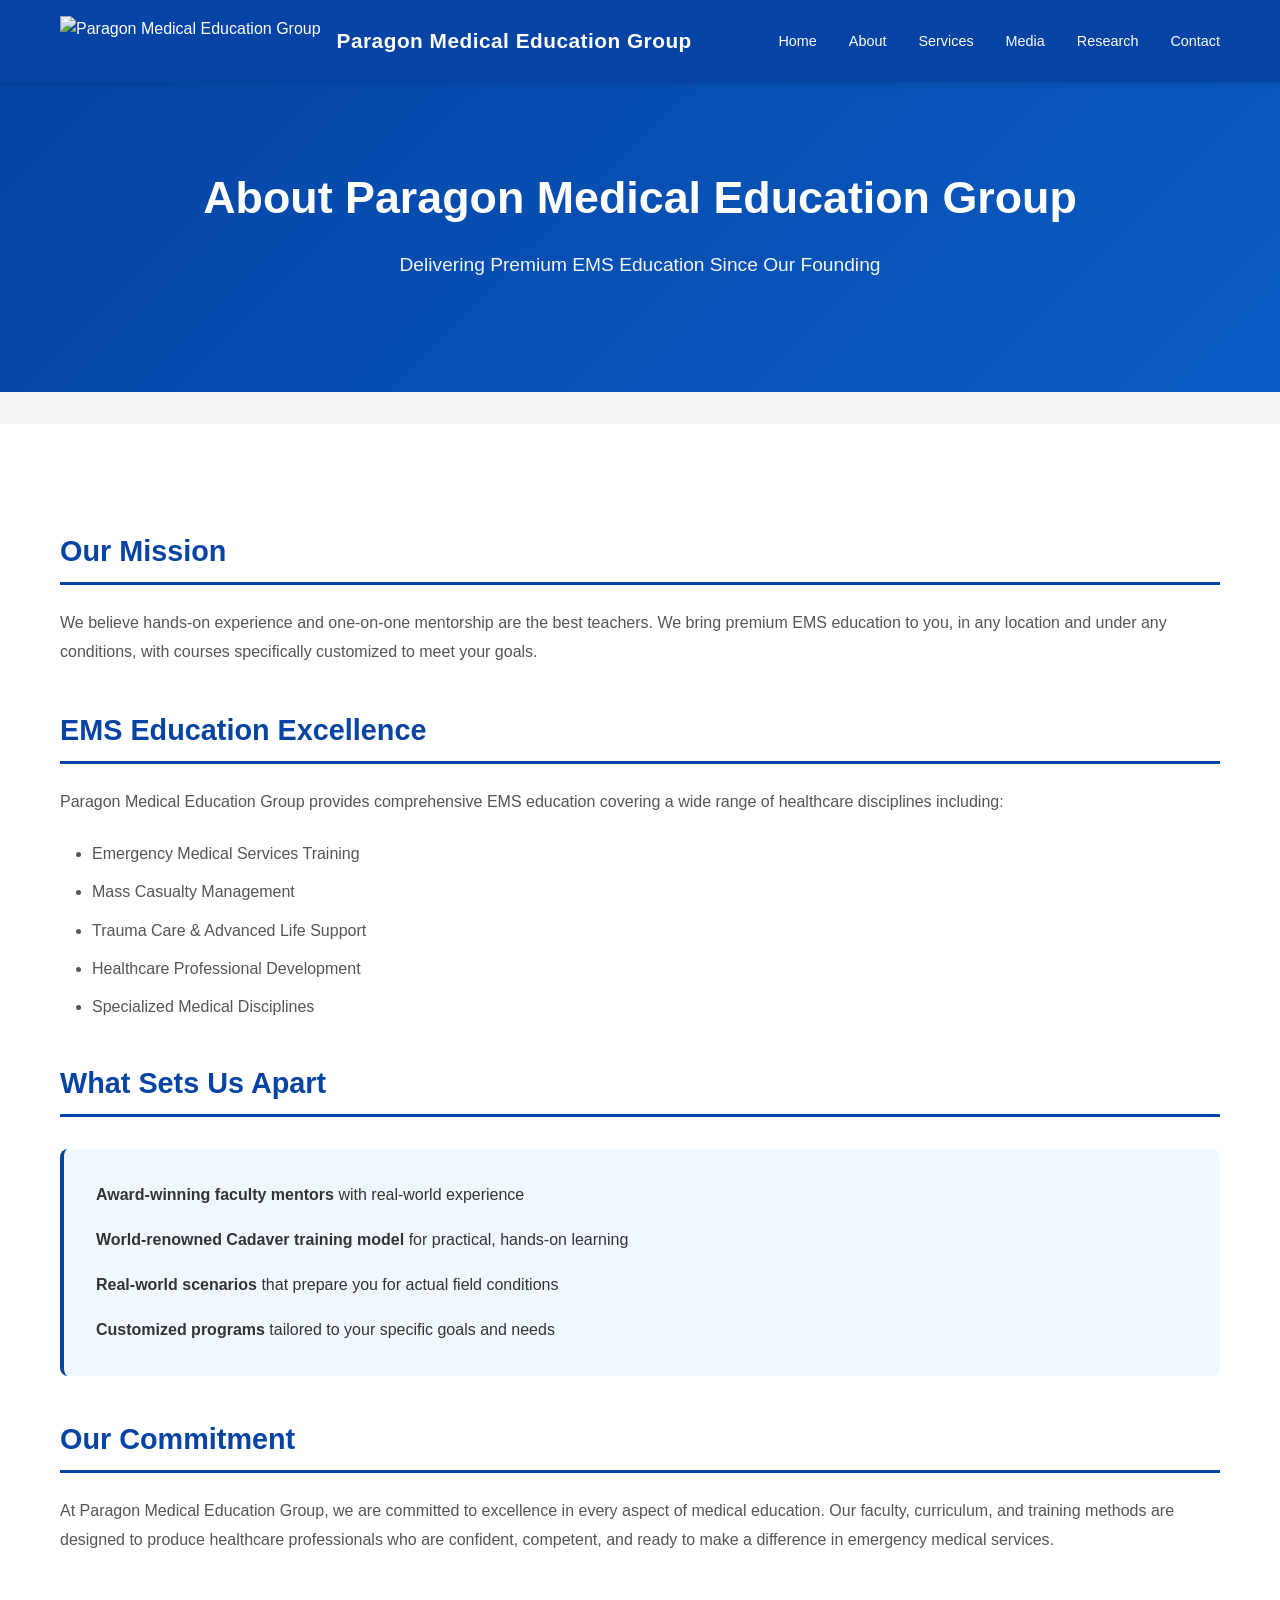
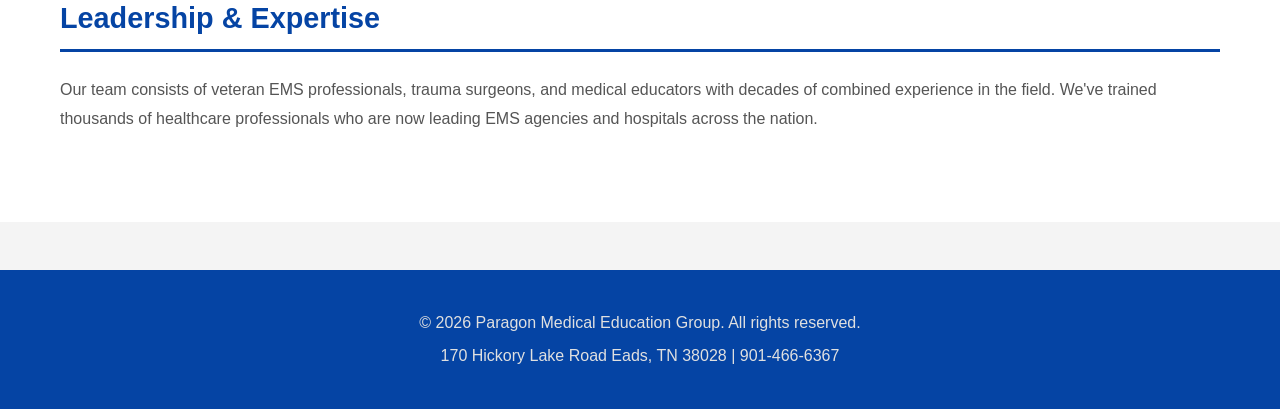
==== about.html @ a107c820 "Update logo section in about.html" ====
<!DOCTYPE html>
<html lang="en">
<head>
    <meta charset="UTF-8">
    <meta name="viewport" content="width=device-width, initial-scale=1.0">
    <title>About Us - Paragon Medical Education Group</title>
    <link rel="stylesheet" href="css/style.css">
</head>
<body>
    <header>
        <nav class="navbar">
            <div class="container">
                <div class="logo-section">
    <img src="images/PMEG_Logo.png" alt="Paragon Medical Education Group" class="logo-img">
    <div class="logo">Paragon Medical Education Group</div>
</div>
                <ul class="nav-links">
                    <li><a href="index.html">Home</a></li>
                    <li><a href="about.html">About</a></li>
                    <li><a href="services.html">Services</a></li>
                    <li><a href="media.html">Media</a></li>
                    <li><a href="research.html">Research</a></li>
                    <li><a href="contact.html">Contact</a></li>
                </ul>
            </div>
        </nav>
    </header>

    <main>
        <section class="hero">
            <div class="container">
                <h1>About Paragon Medical Education Group</h1>
                <p>Delivering Premium EMS Education Since Our Founding</p>
            </div>
        </section>

        <section class="content">
            <div class="container">
                <h2>Our Mission</h2>
                <p>We believe hands-on experience and one-on-one mentorship are the best teachers. We bring premium EMS education to you, in any location and under any conditions, with courses specifically customized to meet your goals.</p>

                <h2>EMS Education Excellence</h2>
                <p>Paragon Medical Education Group provides comprehensive EMS education covering a wide range of healthcare disciplines including:</p>
                <ul class="specialty-list">
                    <li>Emergency Medical Services Training</li>
                    <li>Mass Casualty Management</li>
                    <li>Trauma Care & Advanced Life Support</li>
                    <li>Healthcare Professional Development</li>
                    <li>Specialized Medical Disciplines</li>
                </ul>

                <h2>What Sets Us Apart</h2>
                <div class="highlight-box">
                    <p><strong>Award-winning faculty mentors</strong> with real-world experience</p>
                    <p><strong>World-renowned Cadaver training model</strong> for practical, hands-on learning</p>
                    <p><strong>Real-world scenarios</strong> that prepare you for actual field conditions</p>
                    <p><strong>Customized programs</strong> tailored to your specific goals and needs</p>
                </div>

                <h2>Our Commitment</h2>
                <p>At Paragon Medical Education Group, we are committed to excellence in every aspect of medical education. Our faculty, curriculum, and training methods are designed to produce healthcare professionals who are confident, competent, and ready to make a difference in emergency medical services.</p>

                <h2>Leadership & Expertise</h2>
                <p>Our team consists of veteran EMS professionals, trauma surgeons, and medical educators with decades of combined experience in the field. We've trained thousands of healthcare professionals who are now leading EMS agencies and hospitals across the nation.</p>
            </div>
        </section>
    </main>

    <footer>
        <div class="container">
            <p>&copy; 2026 Paragon Medical Education Group. All rights reserved.</p>
            <p>170 Hickory Lake Road Eads, TN 38028 | 901-466-6367</p>
        </div>
    </footer>
</body>
</html>
---- css/style.css ----
* {
    margin: 0;
    padding: 0;
    box-sizing: border-box;
}

body {
    font-family: 'Segoe UI', Tahoma, Geneva, Verdana, sans-serif;
    line-height: 1.6;
    color: #333;
    background-color: #f4f4f4;
}

.container {
    max-width: 1200px;
    margin: 0 auto;
    padding: 0 20px;
}

/* Navigation */
.navbar {
    background-color: #0544A4;
    color: white;
    padding: 1rem 0;
    box-shadow: 0 2px 5px rgba(0,0,0,0.1);
    position: sticky;
    top: 0;
    z-index: 100;
}

.navbar .container {
    display: flex;
    justify-content: space-between;
    align-items: center;
}

.logo {
    font-size: 1.3rem;
    font-weight: bold;
    letter-spacing: 0.5px;
}

.nav-links {
    display: flex;
    list-style: none;
    gap: 2rem;
}

.nav-links a {
    color: white;
    text-decoration: none;
    transition: color 0.3s ease;
    font-size: 0.9rem;
}

.nav-links a:hover {
    color: #4da6ff;
}

/* Hero Section */
.hero {
    background: linear-gradient(135deg, #0544A4 0%, #0a5cc4 100%);
    color: white;
    padding: 5rem 0;
    text-align: center;
}

.hero h1 {
    font-size: 2.8rem;
    margin-bottom: 1rem;
    font-weight: 700;
}

.hero p {
    font-size: 1.2rem;
    margin-bottom: 2rem;
    opacity: 0.95;
}

/* Buttons */
.btn {
    display: inline-block;
    padding: 12px 30px;
    text-decoration: none;
    border-radius: 4px;
    transition: all 0.3s ease;
    font-weight: 600;
    cursor: pointer;
    border: none;
}

.btn-primary {
    background-color: #0544A4;
    color: white;
}

.btn-primary:hover {
    background-color: #033878;
    transform: translateY(-2px);
    box-shadow: 0 5px 15px rgba(5, 68, 164, 0.3);
}

/* Main Content */
main {
    min-height: calc(100vh - 200px);
}

.content {
    background-color: white;
    padding: 4rem 0;
    margin: 2rem 0;
}

.content h1 {
    color: #0544A4;
    margin-bottom: 1.5rem;
    font-size: 2.2rem;
}

.content h2 {
    color: #0544A4;
    margin-top: 2.5rem;
    margin-bottom: 1.5rem;
    font-size: 1.8rem;
    border-bottom: 3px solid #0544A4;
    padding-bottom: 0.5rem;
}

.content h3 {
    color: #0a5cc4;
    margin-top: 1.5rem;
    margin-bottom: 1rem;
    font-size: 1.3rem;
}

.content p {
    margin-bottom: 1.5rem;
    color: #555;
    line-height: 1.8;
}

.content ul {
    margin-left: 2rem;
    margin-bottom: 1.5rem;
}

.content ul li {
    margin-bottom: 0.8rem;
    color: #555;
}

/* Features Grid */
.features {
    display: grid;
    grid-template-columns: repeat(auto-fit, minmax(280px, 1fr));
    gap: 2rem;
    margin: 2rem 0;
}

.feature-card {
    background-color: #f9f9f9;
    padding: 2rem;
    border-radius: 8px;
    border-left: 4px solid #0544A4;
    transition: all 0.3s ease;
}

.feature-card:hover {
    transform: translateY(-5px);
    box-shadow: 0 8px 20px rgba(0,0,0,0.1);
}

.feature-card h3 {
    color: #0544A4;
    margin-bottom: 1rem;
}

.feature-card p {
    color: #666;
    font-size: 0.95rem;
}

/* Services Grid */
.services-grid {
    display: grid;
    grid-template-columns: repeat(auto-fit, minmax(300px, 1fr));
    gap: 2rem;
    margin: 2rem 0;
}

.service-card {
    background-color: #f9f9f9;
    padding: 2rem;
    border-radius: 8px;
    border-top: 4px solid #0544A4;
    transition: all 0.3s ease;
}

.service-card:hover {
    transform: translateY(-5px);
    box-shadow: 0 8px 20px rgba(0,0,0,0.1);
    border-top-color: #0a5cc4;
}

.service-card h3 {
    color: #0544A4;
    margin-bottom: 1rem;
}

.service-card p {
    color: #666;
}

/* Focus List */
.focus-list {
    list-style: none;
    margin-left: 0;
}

.focus-list li {
    padding: 0.8rem 0;
    padding-left: 2rem;
    position: relative;
    color: #555;
}

.focus-list li:before {
    content: "✓";
    position: absolute;
    left: 0;
    color: #0544A4;
    font-weight: bold;
    font-size: 1.2rem;
}

/* Class Grid */
.class-grid {
    display: grid;
    grid-template-columns: repeat(auto-fit, minmax(300px, 1fr));
    gap: 2rem;
    margin: 2rem 0;
}

.class-card {
    background-color: #f0f7ff;
    padding: 2rem;
    border-radius: 8px;
    border-left: 4px solid #0a5cc4;
    transition: all 0.3s ease;
}

.class-card:hover {
    box-shadow: 0 8px 20px rgba(10, 92, 196, 0.15);
    transform: translateY(-3px);
}

.class-card h3 {
    color: #0544A4;
    margin-bottom: 1rem;
}

.class-card p {
    color: #666;
    font-size: 0.95rem;
}

/* Research Section */
.research-section {
    background-color: #f9f9f9;
    padding: 2rem;
    border-radius: 8px;
    margin: 2rem 0;
}

.research-section h3 {
    color: #0544A4;
    margin-top: 1.5rem;
    margin-bottom: 1rem;
}

.research-section h3:first-child {
    margin-top: 0;
}

/* Resources Grid */
.resources-grid {
    display: grid;
    grid-template-columns: repeat(auto-fit, minmax(280px, 1fr));
    gap: 2rem;
    margin: 2rem 0;
}

.resource-card {
    background-color: #f0f7ff;
    padding: 2rem;
    border-radius: 8px;
    border: 2px solid #0544A4;
    transition: all 0.3s ease;
}

.resource-card:hover {
    box-shadow: 0 8px 20px rgba(5, 68, 164, 0.1);
}

.resource-card h3 {
    color: #0544A4;
    margin-bottom: 1rem;
}

.resource-card p {
    color: #666;
}

/* Contact Info */
.contact-info {
    display: grid;
    grid-template-columns: repeat(auto-fit, minmax(250px, 1fr));
    gap: 2rem;
    margin: 2rem 0;
}

.contact-card {
    background-color: #f0f7ff;
    padding: 2rem;
    border-radius: 8px;
    border-left: 4px solid #0544A4;
    text-align: center;
}

.contact-card h3 {
    color: #0544A4;
    margin-bottom: 1rem;
}

.contact-card a {
    color: #0544A4;
    text-decoration: none;
    font-weight: 600;
}

.contact-card a:hover {
    text-decoration: underline;
}

/* Help List */
.help-list {
    list-style: none;
    margin-left: 0;
}

.help-list li {
    padding: 0.8rem 0;
    padding-left: 2rem;
    position: relative;
    color: #555;
}

.help-list li:before {
    content: "→";
    position: absolute;
    left: 0;
    color: #0544A4;
    font-weight: bold;
}

/* Highlight Box */
.highlight-box {
    background-color: #f0f7ff;
    padding: 2rem;
    border-radius: 8px;
    border-left: 4px solid #0544A4;
    margin: 2rem 0;
}

.highlight-box p {
    margin-bottom: 1rem;
    color: #333;
    font-weight: 500;
}

.highlight-box p:last-child {
    margin-bottom: 0;
}

/* Highlight List */
.highlight-list {
    list-style: none;
    margin-left: 0;
    margin: 2rem 0;
}

.highlight-list li {
    padding: 1rem;
    margin-bottom: 0.5rem;
    background-color: #f9f9f9;
    border-left: 4px solid #0544A4;
    color: #555;
}

.highlight-list li:before {
    content: "✓ ";
    color: #0544A4;
    font-weight: bold;
    margin-right: 0.5rem;
}

/* Contact Methods */
.contact-methods {
    background-color: #f0f7ff;
    padding: 2rem;
    border-radius: 8px;
    margin: 2rem 0;
}

.contact-methods a {
    color: #0544A4;
    text-decoration: none;
    font-weight: 600;
}

.contact-methods a:hover {
    text-decoration: underline;
}

/* Features List */
.features-list {
    background-color: #f9f9f9;
    padding: 2rem;
    border-radius: 8px;
    margin: 2rem 0;
}

.features-list p {
    margin-bottom: 1.5rem;
    padding-bottom: 1rem;
    border-bottom: 1px solid #e0e0e0;
    color: #555;
}

.features-list p:last-child {
    margin-bottom: 0;
    border-bottom: none;
}

/* Tagline */
.tagline {
    background-color: #f0f7ff;
    padding: 1.5rem;
    border-radius: 8px;
    margin: 2rem 0;
    color: #0544A4;
    font-size: 1.1rem;
    text-align: center;
}

/* Footer */
footer {
    background-color: #0544A4;
    color: white;
    text-align: center;
    padding: 2rem 0;
    margin-top: 3rem;
}

footer p {
    margin: 0.5rem 0;
    color: #e0e0e0;
}

/* Responsive Design */
@media (max-width: 768px) {
    .navbar .container {
        flex-direction: column;
        gap: 1rem;
    }

    .nav-links {
        flex-direction: column;
        gap: 0.5rem;
        text-align: center;
    }

    .hero h1 {
        font-size: 1.8rem;
    }

    .hero p {
        font-size: 1rem;
    }

    .logo {
        font-size: 1.1rem;
    }

    .content h2 {
        font-size: 1.5rem;
    }

    .features, .services-grid, .class-grid, .resources-grid, .contact-info {
        grid-template-columns: 1fr;
    }

    .btn {
        padding: 10px 20px;
        font-size: 0.9rem;
    }
}
/* Logo and Header */
.logo-section {
    display: flex;
    align-items: center;
    gap: 1rem;
}

.logo-img {
    height: 50px;
    width: auto;
}

/* Hero with background image */
.hero-image {
    background-size: cover;
    background-position: center;
    position: relative;
}

.hero-overlay {
    background: rgba(0, 0, 0, 0.4);
    padding: 5rem 0;
}

/* Service Images */
.service-image {
    width: 100%;
    height: 200px;
    object-fit: cover;
    border-radius: 8px 8px 0 0;
    margin: -2rem -2rem 1rem -2rem;
}

.service-card {
    overflow: hidden;
}

/* Responsive */
@media (max-width: 768px) {
    .logo-img {
        height: 40px;
    }
    
    .logo {
        font-size: 1rem;
    }
}
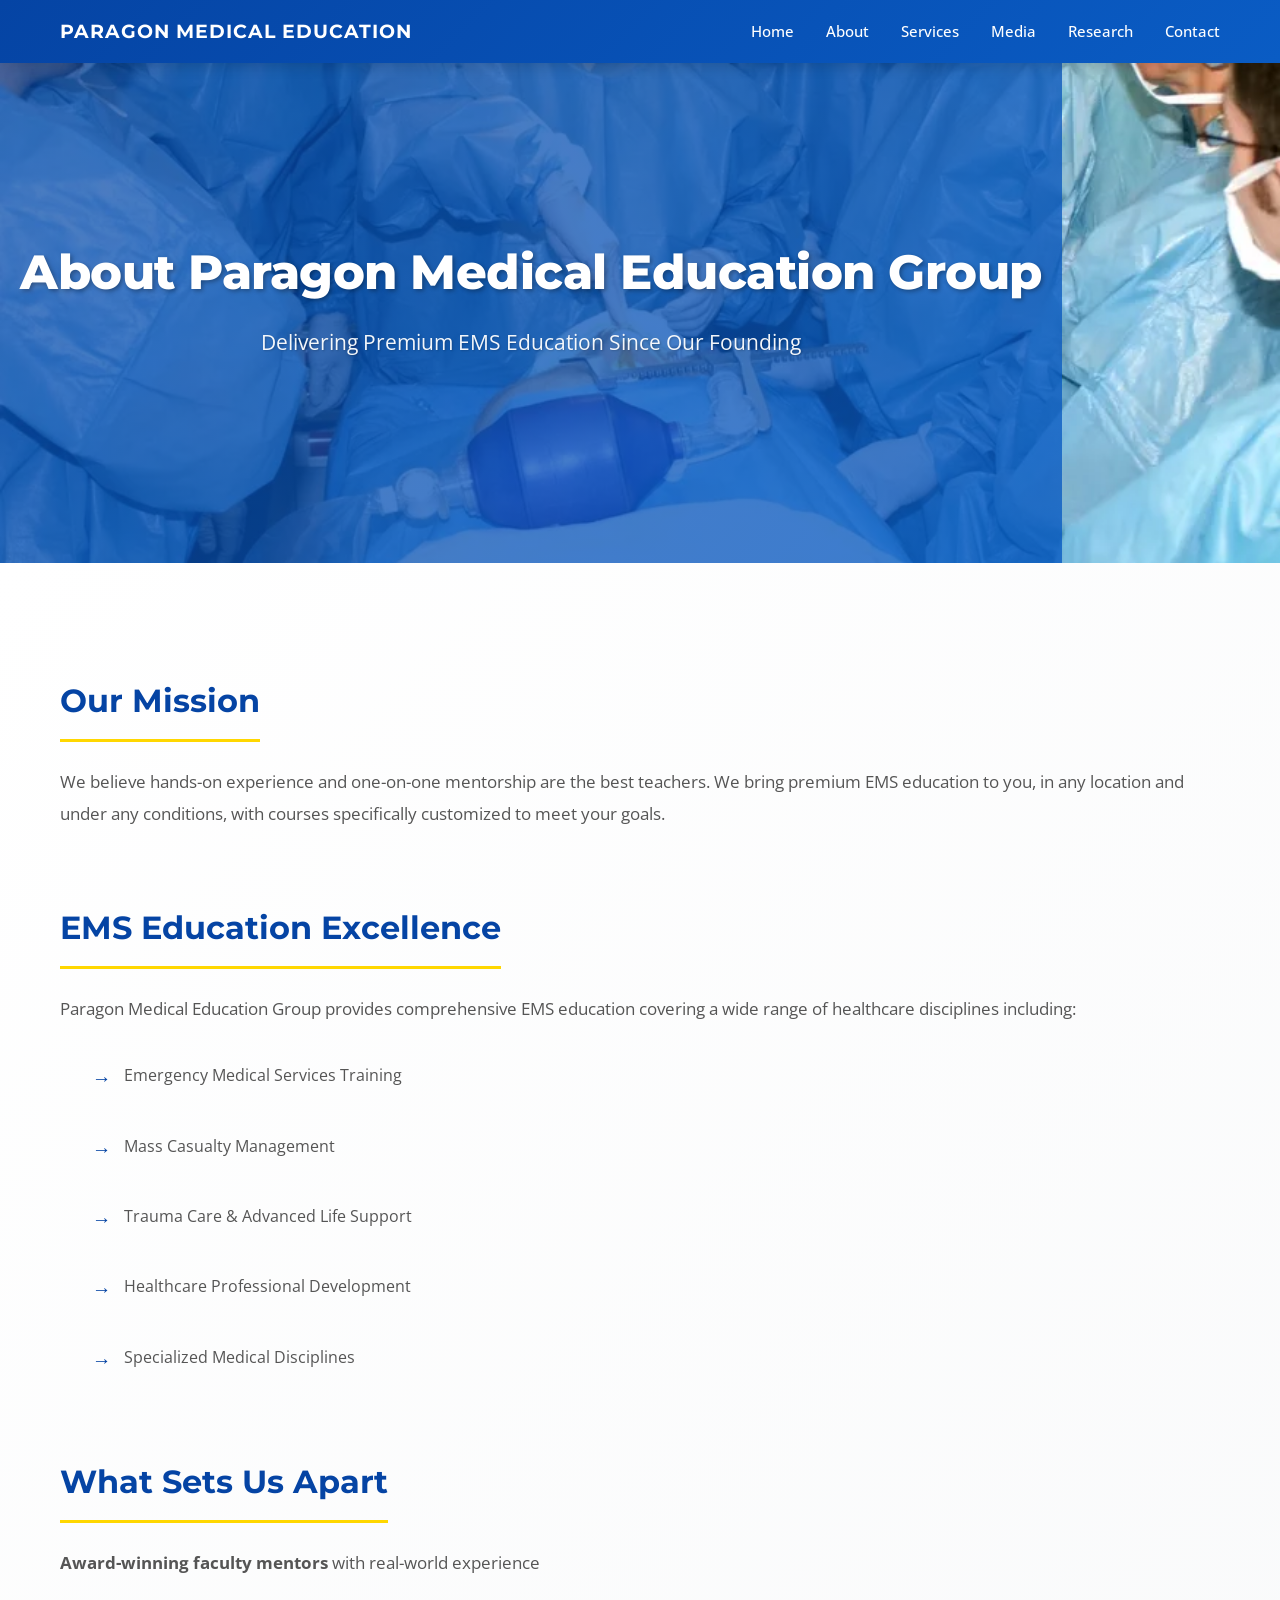
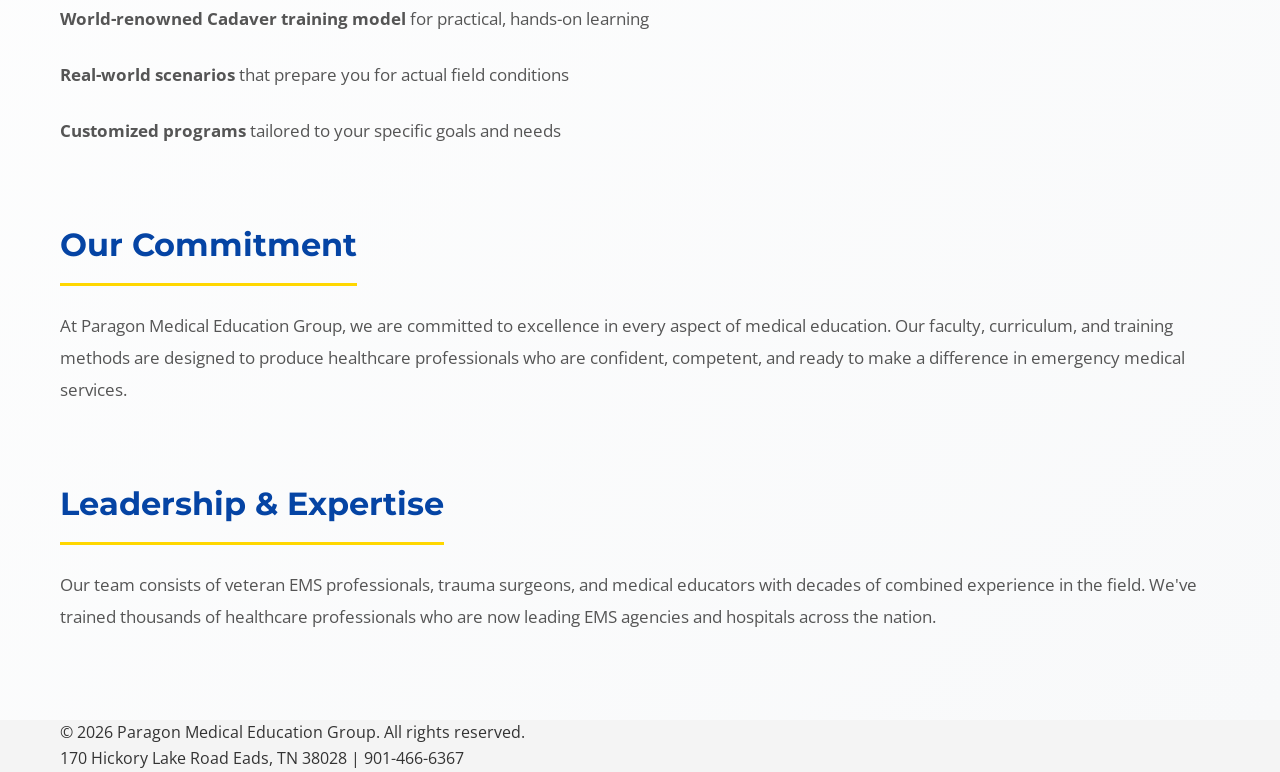
==== commit 4abe38e3: "Update about.html" ====
--- a/about.html
+++ b/about.html
@@ -10,10 +10,7 @@
     <header>
         <nav class="navbar">
             <div class="container">
-                <div class="logo-section">
-    <img src="images/PMEG_Logo.png" alt="Paragon Medical Education Group" class="logo-img">
-    <div class="logo">Paragon Medical Education Group</div>
-</div>
+                <div class="logo">PARAGON Medical Education</div>
                 <ul class="nav-links">
                     <li><a href="index.html">Home</a></li>
                     <li><a href="about.html">About</a></li>
@@ -27,10 +24,12 @@
     </header>
 
     <main>
-        <section class="hero">
-            <div class="container">
-                <h1>About Paragon Medical Education Group</h1>
-                <p>Delivering Premium EMS Education Since Our Founding</p>
+        <section class="hero" style="background-image: url('images/Procedural.webp'); background-size: cover; background-position: center;">
+            <div class="hero-overlay">
+                <div class="container">
+                    <h1>About Paragon Medical Education Group</h1>
+                    <p>Delivering Premium EMS Education Since Our Founding</p>
+                </div>
             </div>
         </section>
 
--- a/css/style.css
+++ b/css/style.css
@@ -1,3 +1,5 @@
+@import url('https://fonts.googleapis.com/css2?family=Montserrat:wght@600;700;800&family=Open+Sans:wght@400;500;600&display=swap');
+
 * {
     margin: 0;
     padding: 0;
@@ -5,7 +7,7 @@
 }
 
 body {
-    font-family: 'Segoe UI', Tahoma, Geneva, Verdana, sans-serif;
+    font-family: 'Open Sans', sans-serif;
     line-height: 1.6;
     color: #333;
     background-color: #f4f4f4;
@@ -19,10 +21,10 @@
 
 /* Navigation */
 .navbar {
-    background-color: #0544A4;
+    background: linear-gradient(135deg, #0544A4 0%, #0a5cc4 100%);
     color: white;
     padding: 1rem 0;
-    box-shadow: 0 2px 5px rgba(0,0,0,0.1);
+    box-shadow: 0 4px 12px rgba(0,0,0,0.15);
     position: sticky;
     top: 0;
     z-index: 100;
@@ -35,9 +37,12 @@
 }
 
 .logo {
-    font-size: 1.3rem;
-    font-weight: bold;
-    letter-spacing: 0.5px;
+    font-family: 'Montserrat', sans-serif;
+    font-size: 1.2rem;
+    font-weight: 700;
+    letter-spacing: 1px;
+    color: white;
+    text-transform: uppercase;
 }
 
 .nav-links {
@@ -49,55 +54,91 @@
 .nav-links a {
     color: white;
     text-decoration: none;
-    transition: color 0.3s ease;
-    font-size: 0.9rem;
+    transition: all 0.3s ease;
+    font-size: 0.95rem;
+    font-weight: 500;
+    border-bottom: 2px solid transparent;
+    padding-bottom: 2px;
 }
 
 .nav-links a:hover {
-    color: #4da6ff;
+    color: #ffd700;
+    border-bottom-color: #ffd700;
 }
 
 /* Hero Section */
 .hero {
-    background: linear-gradient(135deg, #0544A4 0%, #0a5cc4 100%);
-    color: white;
+    background-size: cover;
+    background-position: center;
+    position: relative;
+    min-height: 500px;
+    display: flex;
+    align-items: center;
+}
+
+.hero-image {
+    background-size: cover;
+    background-position: center;
+    position: relative;
+    min-height: 500px;
+}
+
+.hero-overlay {
+    background: linear-gradient(135deg, rgba(5, 68, 164, 0.7) 0%, rgba(10, 92, 196, 0.8) 100%);
     padding: 5rem 0;
+    min-height: 500px;
+    display: flex;
+    align-items: center;
+}
+
+.hero .container {
     text-align: center;
 }
 
 .hero h1 {
-    font-size: 2.8rem;
-    margin-bottom: 1rem;
-    font-weight: 700;
+    font-family: 'Montserrat', sans-serif;
+    font-size: 3rem;
+    margin-bottom: 1rem;
+    font-weight: 800;
+    color: white;
+    text-shadow: 2px 2px 4px rgba(0,0,0,0.3);
+    letter-spacing: -0.5px;
 }
 
 .hero p {
-    font-size: 1.2rem;
+    font-size: 1.3rem;
     margin-bottom: 2rem;
+    color: white;
     opacity: 0.95;
+    text-shadow: 1px 1px 2px rgba(0,0,0,0.2);
 }
 
 /* Buttons */
 .btn {
     display: inline-block;
-    padding: 12px 30px;
+    padding: 14px 35px;
     text-decoration: none;
-    border-radius: 4px;
+    border-radius: 6px;
     transition: all 0.3s ease;
     font-weight: 600;
     cursor: pointer;
     border: none;
+    font-family: 'Montserrat', sans-serif;
+    text-transform: uppercase;
+    letter-spacing: 0.5px;
+    font-size: 0.95rem;
 }
 
 .btn-primary {
-    background-color: #0544A4;
-    color: white;
+    background: linear-gradient(135deg, #0544A4 0%, #0a5cc4 100%);
+    color: white;
+    box-shadow: 0 4px 15px rgba(5, 68, 164, 0.3);
 }
 
 .btn-primary:hover {
-    background-color: #033878;
-    transform: translateY(-2px);
-    box-shadow: 0 5px 15px rgba(5, 68, 164, 0.3);
+    transform: translateY(-3px);
+    box-shadow: 0 8px 25px rgba(5, 68, 164, 0.5);
+    background: linear-gradient(135deg, #033878 0%, #0544A4 100%);
 }
 
 /* Main Content */
@@ -106,37 +147,46 @@
 }
 
 .content {
-    background-color: white;
+    background: linear-gradient(135deg, #ffffff 0%, #f8f9fa 100%);
     padding: 4rem 0;
-    margin: 2rem 0;
+    margin: 0;
 }
 
 .content h1 {
     color: #0544A4;
     margin-bottom: 1.5rem;
-    font-size: 2.2rem;
+    font-size: 2.5rem;
+    font-family: 'Montserrat', sans-serif;
+    font-weight: 800;
+    letter-spacing: -0.5px;
 }
 
 .content h2 {
     color: #0544A4;
-    margin-top: 2.5rem;
+    margin-top: 3rem;
     margin-bottom: 1.5rem;
-    font-size: 1.8rem;
-    border-bottom: 3px solid #0544A4;
-    padding-bottom: 0.5rem;
+    font-size: 2rem;
+    font-family: 'Montserrat', sans-serif;
+    font-weight: 700;
+    border-bottom: 3px solid #ffd700;
+    padding-bottom: 0.8rem;
+    display: inline-block;
 }
 
 .content h3 {
     color: #0a5cc4;
     margin-top: 1.5rem;
     margin-bottom: 1rem;
-    font-size: 1.3rem;
+    font-size: 1.4rem;
+    font-family: 'Montserrat', sans-serif;
+    font-weight: 600;
 }
 
 .content p {
     margin-bottom: 1.5rem;
     color: #555;
-    line-height: 1.8;
+    line-height: 1.9;
+    font-size: 1.05rem;
 }
 
 .content ul {
@@ -145,410 +195,136 @@
 }
 
 .content ul li {
-    margin-bottom: 0.8rem;
+    margin-bottom: 1rem;
     color: #555;
+    line-height: 1.8;
 }
 
 /* Features Grid */
 .features {
     display: grid;
-    grid-template-columns: repeat(auto-fit, minmax(280px, 1fr));
-    gap: 2rem;
-    margin: 2rem 0;
+    grid-template-columns: repeat(auto-fit, minmax(300px, 1fr));
+    gap: 2.5rem;
+    margin: 3rem 0;
 }
 
 .feature-card {
-    background-color: #f9f9f9;
-    padding: 2rem;
-    border-radius: 8px;
-    border-left: 4px solid #0544A4;
+    background: linear-gradient(135deg, #ffffff 0%, #f0f7ff 100%);
+    padding: 2.5rem;
+    border-radius: 12px;
+    border-left: 5px solid #0544A4;
     transition: all 0.3s ease;
+    box-shadow: 0 2px 8px rgba(0,0,0,0.08);
 }
 
 .feature-card:hover {
-    transform: translateY(-5px);
-    box-shadow: 0 8px 20px rgba(0,0,0,0.1);
+    transform: translateY(-8px);
+    box-shadow: 0 12px 30px rgba(5, 68, 164, 0.2);
 }
 
 .feature-card h3 {
     color: #0544A4;
     margin-bottom: 1rem;
+    margin-top: 0;
 }
 
 .feature-card p {
     color: #666;
-    font-size: 0.95rem;
+    font-size: 1rem;
 }
 
 /* Services Grid */
 .services-grid {
     display: grid;
-    grid-template-columns: repeat(auto-fit, minmax(300px, 1fr));
-    gap: 2rem;
-    margin: 2rem 0;
+    grid-template-columns: repeat(auto-fit, minmax(320px, 1fr));
+    gap: 2.5rem;
+    margin: 3rem 0;
 }
 
 .service-card {
-    background-color: #f9f9f9;
+    background: linear-gradient(135deg, #ffffff 0%, #f0f7ff 100%);
     padding: 2rem;
-    border-radius: 8px;
-    border-top: 4px solid #0544A4;
+    border-radius: 12px;
+    border-top: 5px solid #0544A4;
     transition: all 0.3s ease;
+    box-shadow: 0 2px 8px rgba(0,0,0,0.08);
+    overflow: hidden;
 }
 
 .service-card:hover {
-    transform: translateY(-5px);
-    box-shadow: 0 8px 20px rgba(0,0,0,0.1);
-    border-top-color: #0a5cc4;
+    transform: translateY(-8px);
+    box-shadow: 0 12px 30px rgba(5, 68, 164, 0.2);
+    border-top-color: #ffd700;
 }
 
 .service-card h3 {
     color: #0544A4;
     margin-bottom: 1rem;
+    margin-top: 0;
 }
 
 .service-card p {
     color: #666;
-}
-
-/* Focus List */
+    font-size: 0.95rem;
+}
+
+.service-image {
+    width: 100%;
+    height: 200px;
+    object-fit: cover;
+    border-radius: 8px;
+    margin-bottom: 1rem;
+}
+
+/* Lists */
 .focus-list {
     list-style: none;
     margin-left: 0;
+    display: grid;
+    grid-template-columns: repeat(auto-fit, minmax(250px, 1fr));
+    gap: 1rem;
+    margin: 2rem 0;
 }
 
 .focus-list li {
+    padding: 1.2rem;
+    background: linear-gradient(135deg, #f0f7ff 0%, #ffffff 100%);
+    border-left: 4px solid #0544A4;
+    border-radius: 6px;
+    color: #555;
+    font-weight: 500;
+}
+
+.focus-list li:before {
+    content: "✓";
+    color: #ffd700;
+    font-weight: bold;
+    margin-right: 0.8rem;
+    font-size: 1.3rem;
+}
+
+/* Specialty List */
+.specialty-list {
+    list-style: none;
+    margin-left: 0;
+    margin: 1.5rem 0;
+}
+
+.specialty-list li {
     padding: 0.8rem 0;
     padding-left: 2rem;
     position: relative;
     color: #555;
 }
 
-.focus-list li:before {
-    content: "✓";
-    position: absolute;
-    left: 0;
-    color: #0544A4;
-    font-weight: bold;
-    font-size: 1.2rem;
-}
-
-/* Class Grid */
-.class-grid {
-    display: grid;
-    grid-template-columns: repeat(auto-fit, minmax(300px, 1fr));
-    gap: 2rem;
-    margin: 2rem 0;
-}
-
-.class-card {
-    background-color: #f0f7ff;
-    padding: 2rem;
-    border-radius: 8px;
-    border-left: 4px solid #0a5cc4;
-    transition: all 0.3s ease;
-}
-
-.class-card:hover {
-    box-shadow: 0 8px 20px rgba(10, 92, 196, 0.15);
-    transform: translateY(-3px);
-}
-
-.class-card h3 {
-    color: #0544A4;
-    margin-bottom: 1rem;
-}
-
-.class-card p {
-    color: #666;
-    font-size: 0.95rem;
-}
-
-/* Research Section */
-.research-section {
-    background-color: #f9f9f9;
-    padding: 2rem;
-    border-radius: 8px;
-    margin: 2rem 0;
-}
-
-.research-section h3 {
-    color: #0544A4;
-    margin-top: 1.5rem;
-    margin-bottom: 1rem;
-}
-
-.research-section h3:first-child {
-    margin-top: 0;
-}
-
-/* Resources Grid */
-.resources-grid {
-    display: grid;
-    grid-template-columns: repeat(auto-fit, minmax(280px, 1fr));
-    gap: 2rem;
-    margin: 2rem 0;
-}
-
-.resource-card {
-    background-color: #f0f7ff;
-    padding: 2rem;
-    border-radius: 8px;
-    border: 2px solid #0544A4;
-    transition: all 0.3s ease;
-}
-
-.resource-card:hover {
-    box-shadow: 0 8px 20px rgba(5, 68, 164, 0.1);
-}
-
-.resource-card h3 {
-    color: #0544A4;
-    margin-bottom: 1rem;
-}
-
-.resource-card p {
-    color: #666;
-}
-
-/* Contact Info */
-.contact-info {
-    display: grid;
-    grid-template-columns: repeat(auto-fit, minmax(250px, 1fr));
-    gap: 2rem;
-    margin: 2rem 0;
-}
-
-.contact-card {
-    background-color: #f0f7ff;
-    padding: 2rem;
-    border-radius: 8px;
-    border-left: 4px solid #0544A4;
-    text-align: center;
-}
-
-.contact-card h3 {
-    color: #0544A4;
-    margin-bottom: 1rem;
-}
-
-.contact-card a {
-    color: #0544A4;
-    text-decoration: none;
-    font-weight: 600;
-}
-
-.contact-card a:hover {
-    text-decoration: underline;
-}
-
-/* Help List */
-.help-list {
-    list-style: none;
-    margin-left: 0;
-}
-
-.help-list li {
-    padding: 0.8rem 0;
-    padding-left: 2rem;
-    position: relative;
-    color: #555;
-}
-
-.help-list li:before {
+.specialty-list li:before {
     content: "→";
     position: absolute;
     left: 0;
     color: #0544A4;
     font-weight: bold;
-}
-
-/* Highlight Box */
-.highlight-box {
-    background-color: #f0f7ff;
-    padding: 2rem;
-    border-radius: 8px;
-    border-left: 4px solid #0544A4;
-    margin: 2rem 0;
-}
-
-.highlight-box p {
-    margin-bottom: 1rem;
-    color: #333;
-    font-weight: 500;
-}
-
-.highlight-box p:last-child {
-    margin-bottom: 0;
-}
-
-/* Highlight List */
-.highlight-list {
-    list-style: none;
-    margin-left: 0;
-    margin: 2rem 0;
-}
-
-.highlight-list li {
-    padding: 1rem;
-    margin-bottom: 0.5rem;
-    background-color: #f9f9f9;
-    border-left: 4px solid #0544A4;
-    color: #555;
-}
-
-.highlight-list li:before {
-    content: "✓ ";
-    color: #0544A4;
-    font-weight: bold;
-    margin-right: 0.5rem;
-}
-
-/* Contact Methods */
-.contact-methods {
-    background-color: #f0f7ff;
-    padding: 2rem;
-    border-radius: 8px;
-    margin: 2rem 0;
-}
-
-.contact-methods a {
-    color: #0544A4;
-    text-decoration: none;
-    font-weight: 600;
-}
-
-.contact-methods a:hover {
-    text-decoration: underline;
-}
-
-/* Features List */
-.features-list {
-    background-color: #f9f9f9;
-    padding: 2rem;
-    border-radius: 8px;
-    margin: 2rem 0;
-}
-
-.features-list p {
-    margin-bottom: 1.5rem;
-    padding-bottom: 1rem;
-    border-bottom: 1px solid #e0e0e0;
-    color: #555;
-}
-
-.features-list p:last-child {
-    margin-bottom: 0;
-    border-bottom: none;
-}
-
-/* Tagline */
-.tagline {
-    background-color: #f0f7ff;
-    padding: 1.5rem;
-    border-radius: 8px;
-    margin: 2rem 0;
-    color: #0544A4;
-    font-size: 1.1rem;
-    text-align: center;
-}
-
-/* Footer */
-footer {
-    background-color: #0544A4;
-    color: white;
-    text-align: center;
-    padding: 2rem 0;
-    margin-top: 3rem;
-}
-
-footer p {
-    margin: 0.5rem 0;
-    color: #e0e0e0;
-}
-
-/* Responsive Design */
-@media (max-width: 768px) {
-    .navbar .container {
-        flex-direction: column;
-        gap: 1rem;
-    }
-
-    .nav-links {
-        flex-direction: column;
-        gap: 0.5rem;
-        text-align: center;
-    }
-
-    .hero h1 {
-        font-size: 1.8rem;
-    }
-
-    .hero p {
-        font-size: 1rem;
-    }
-
-    .logo {
-        font-size: 1.1rem;
-    }
-
-    .content h2 {
-        font-size: 1.5rem;
-    }
-
-    .features, .services-grid, .class-grid, .resources-grid, .contact-info {
-        grid-template-columns: 1fr;
-    }
-
-    .btn {
-        padding: 10px 20px;
-        font-size: 0.9rem;
-    }
-}
-/* Logo and Header */
-.logo-section {
-    display: flex;
-    align-items: center;
-    gap: 1rem;
-}
-
-.logo-img {
-    height: 50px;
-    width: auto;
-}
-
-/* Hero with background image */
-.hero-image {
-    background-size: cover;
-    background-position: center;
-    position: relative;
-}
-
-.hero-overlay {
-    background: rgba(0, 0, 0, 0.4);
-    padding: 5rem 0;
-}
-
-/* Service Images */
-.service-image {
-    width: 100%;
-    height: 200px;
-    object-fit: cover;
-    border-radius: 8px 8px 0 0;
-    margin: -2rem -2rem 1rem -2rem;
-}
-
-.service-card {
-    overflow: hidden;
-}
-
-/* Responsive */
-@media (max-width: 768px) {
-    .logo-img {
-        height: 40px;
-    }
-    
-    .logo {
-        font-size: 1rem;
-    }
-}
+    font-size: 1.2rem;
+}
+
+/* Help List */
+.help-list {
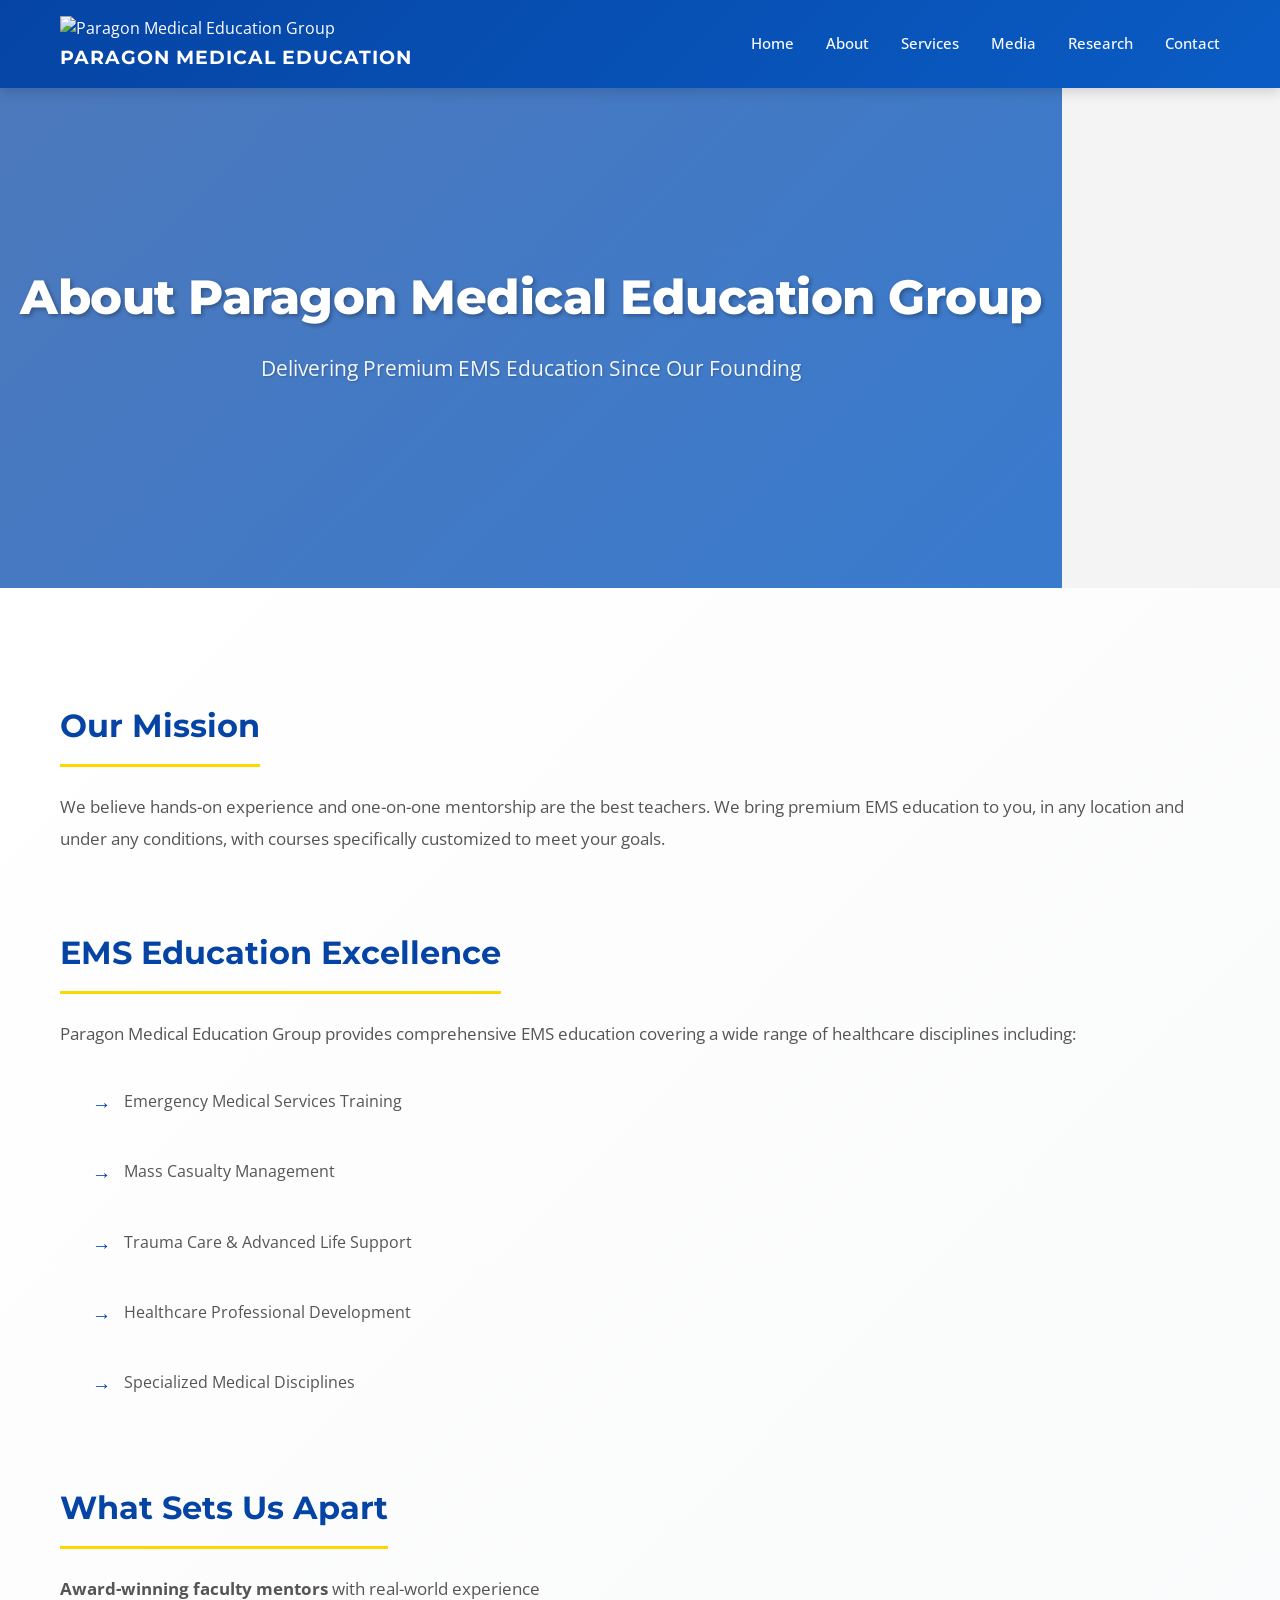
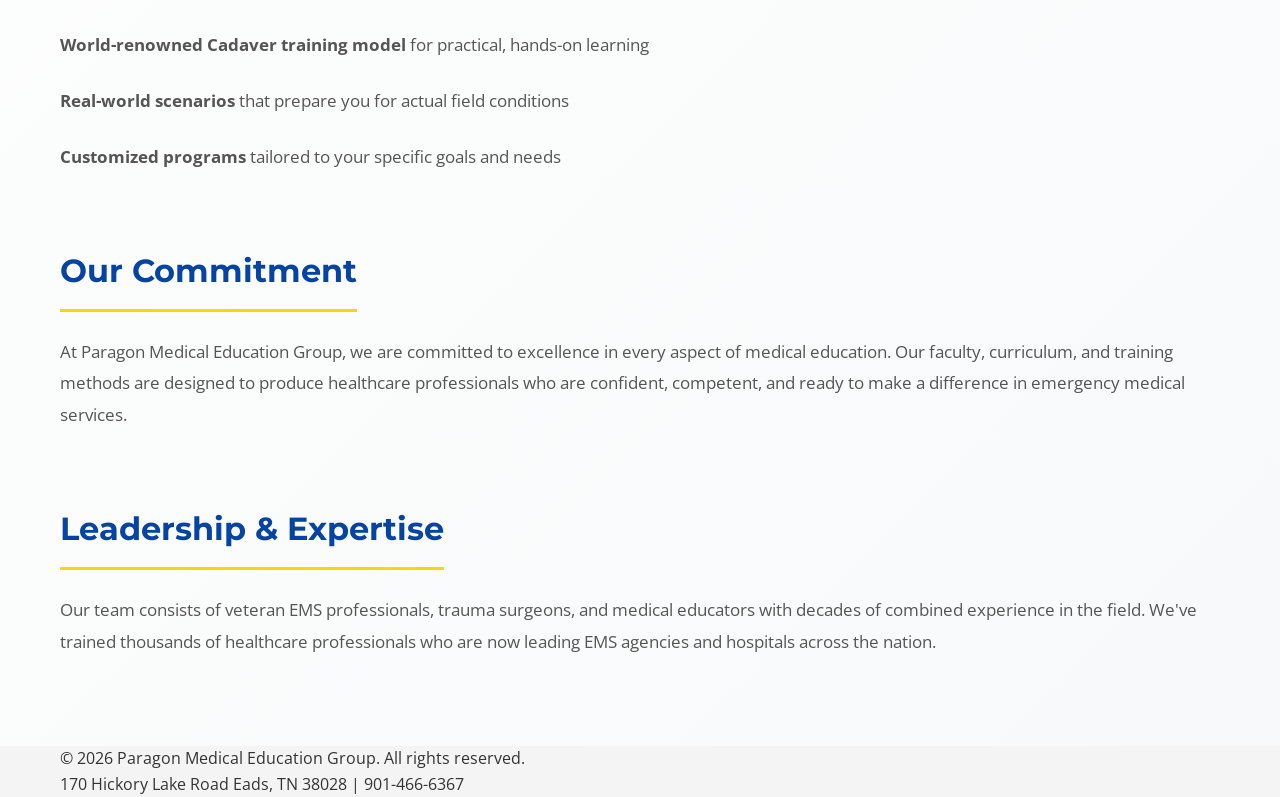
==== commit c0df28bf: "Revise logo section and hero image in about.html Updated the logo section and changed the hero backg" ====
--- a/about.html
+++ b/about.html
@@ -10,7 +10,10 @@
     <header>
         <nav class="navbar">
             <div class="container">
-                <div class="logo">PARAGON Medical Education</div>
+                <div class="logo-section">
+                    <img src="images/PMEG_small_logo.JPG" alt="Paragon Medical Education Group" class="logo-img">
+                    <div class="logo">Paragon Medical Education</div>
+                </div>
                 <ul class="nav-links">
                     <li><a href="index.html">Home</a></li>
                     <li><a href="about.html">About</a></li>
@@ -24,11 +27,13 @@
     </header>
 
     <main>
-        <section class="hero" style="background-image: url('images/Procedural.webp'); background-size: cover; background-position: center;">
-            <div class="hero-overlay">
-                <div class="container">
-                    <h1>About Paragon Medical Education Group</h1>
-                    <p>Delivering Premium EMS Education Since Our Founding</p>
+        <section class="hero">
+            <div class="hero-image" style="background-image: url('images/PMEG_Pics__1_.jpg');">
+                <div class="hero-overlay">
+                    <div class="container">
+                        <h1>About Paragon Medical Education Group</h1>
+                        <p>Delivering Premium EMS Education Since Our Founding</p>
+                    </div>
                 </div>
             </div>
         </section>
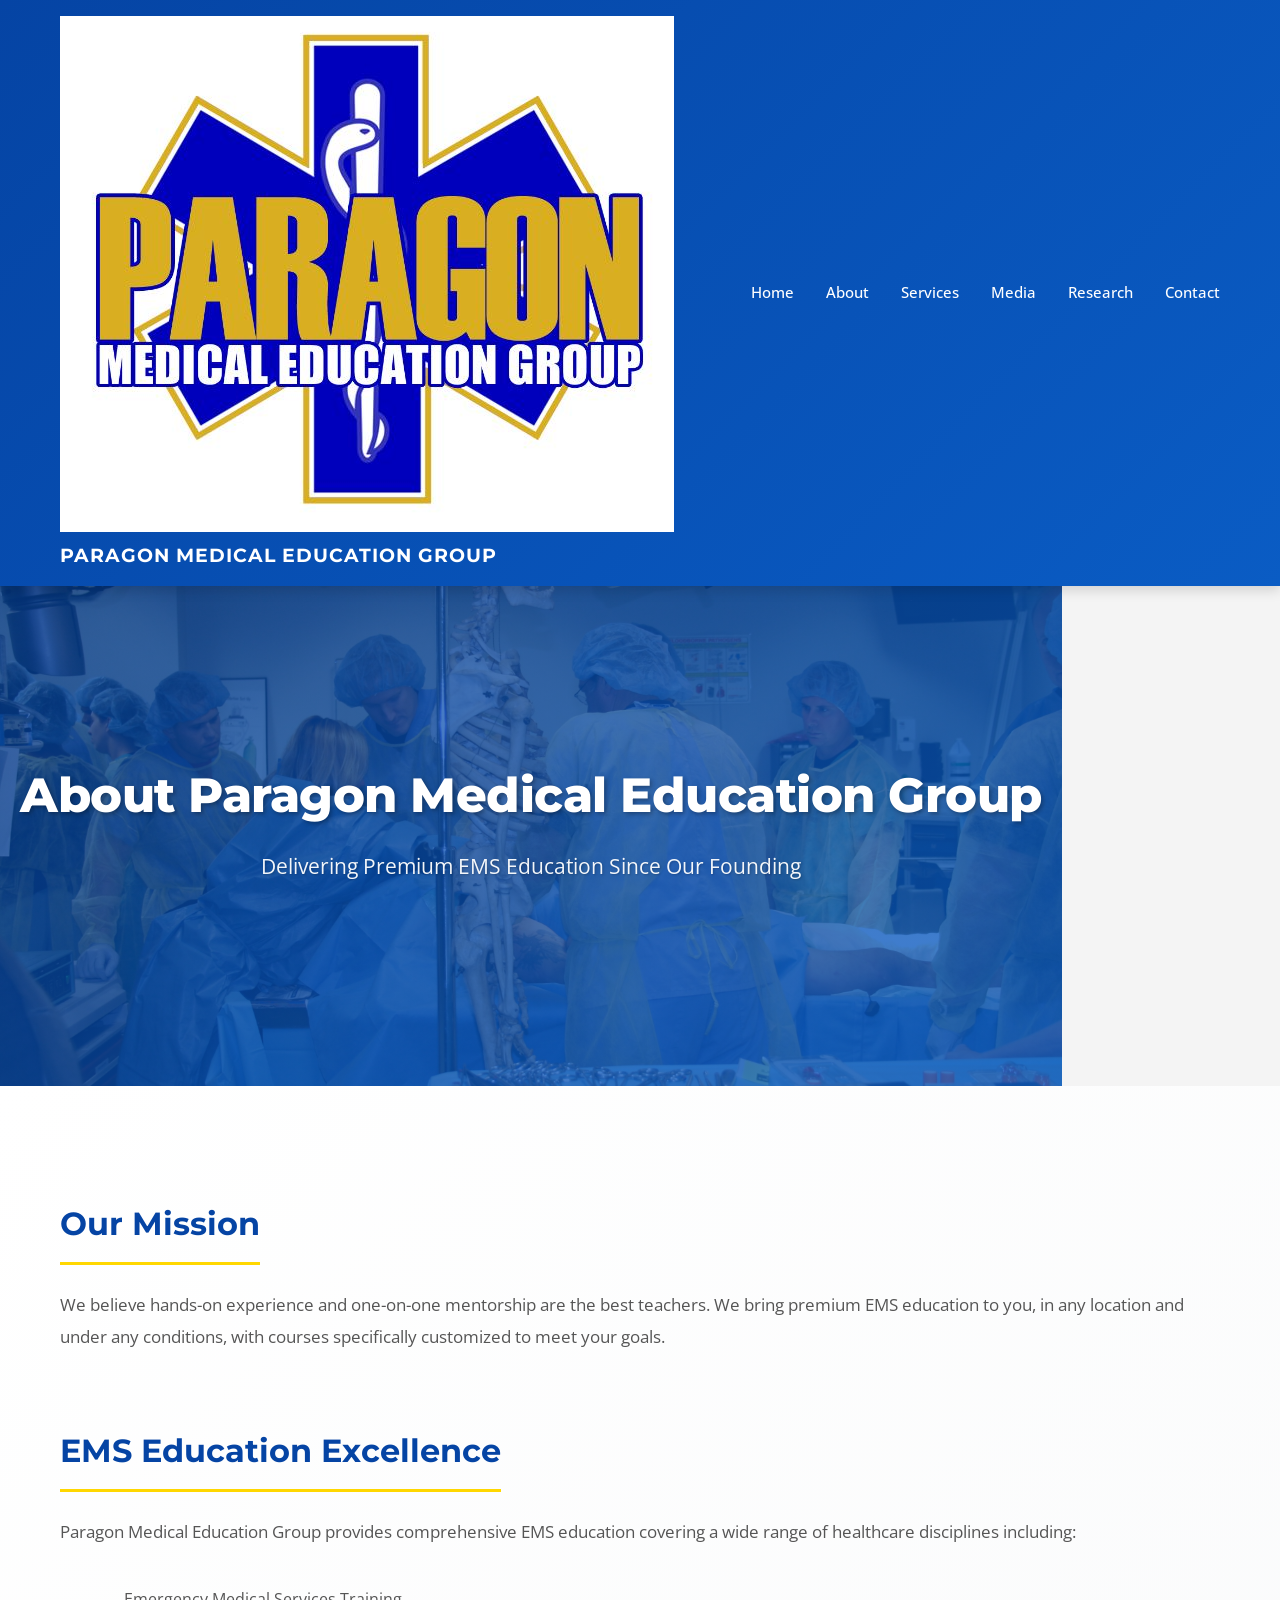
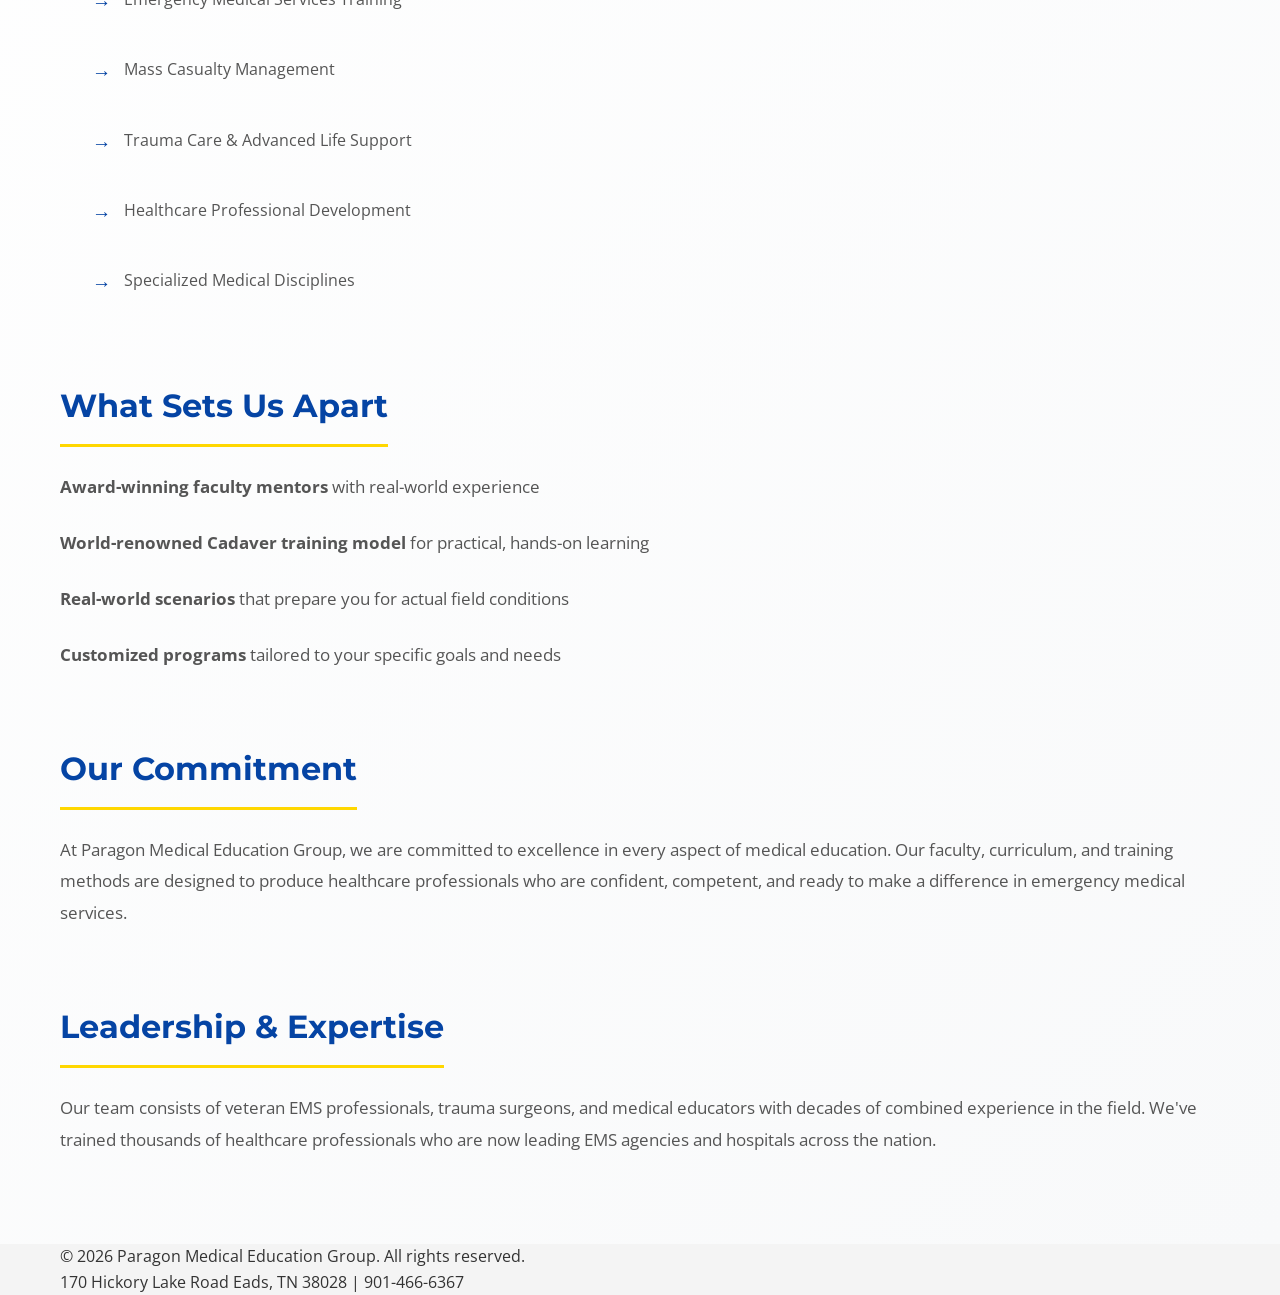
==== commit f01bea5d: "Fix logo image source and update hero background image" ====
--- a/about.html
+++ b/about.html
@@ -11,8 +11,8 @@
         <nav class="navbar">
             <div class="container">
                 <div class="logo-section">
-                    <img src="images/PMEG_small_logo.JPG" alt="Paragon Medical Education Group" class="logo-img">
-                    <div class="logo">Paragon Medical Education</div>
+                    <img src="images/PMEG small logo.JPG" alt="Paragon Medical Education Group" class="logo-img">
+                    <div class="logo">Paragon Medical Education Group</div>
                 </div>
                 <ul class="nav-links">
                     <li><a href="index.html">Home</a></li>
@@ -28,7 +28,7 @@
 
     <main>
         <section class="hero">
-            <div class="hero-image" style="background-image: url('images/PMEG_Pics__1_.jpg');">
+            <div class="hero-image" style="background-image: url('images/PMEG Pics (1).jpg');">
                 <div class="hero-overlay">
                     <div class="container">
                         <h1>About Paragon Medical Education Group</h1>
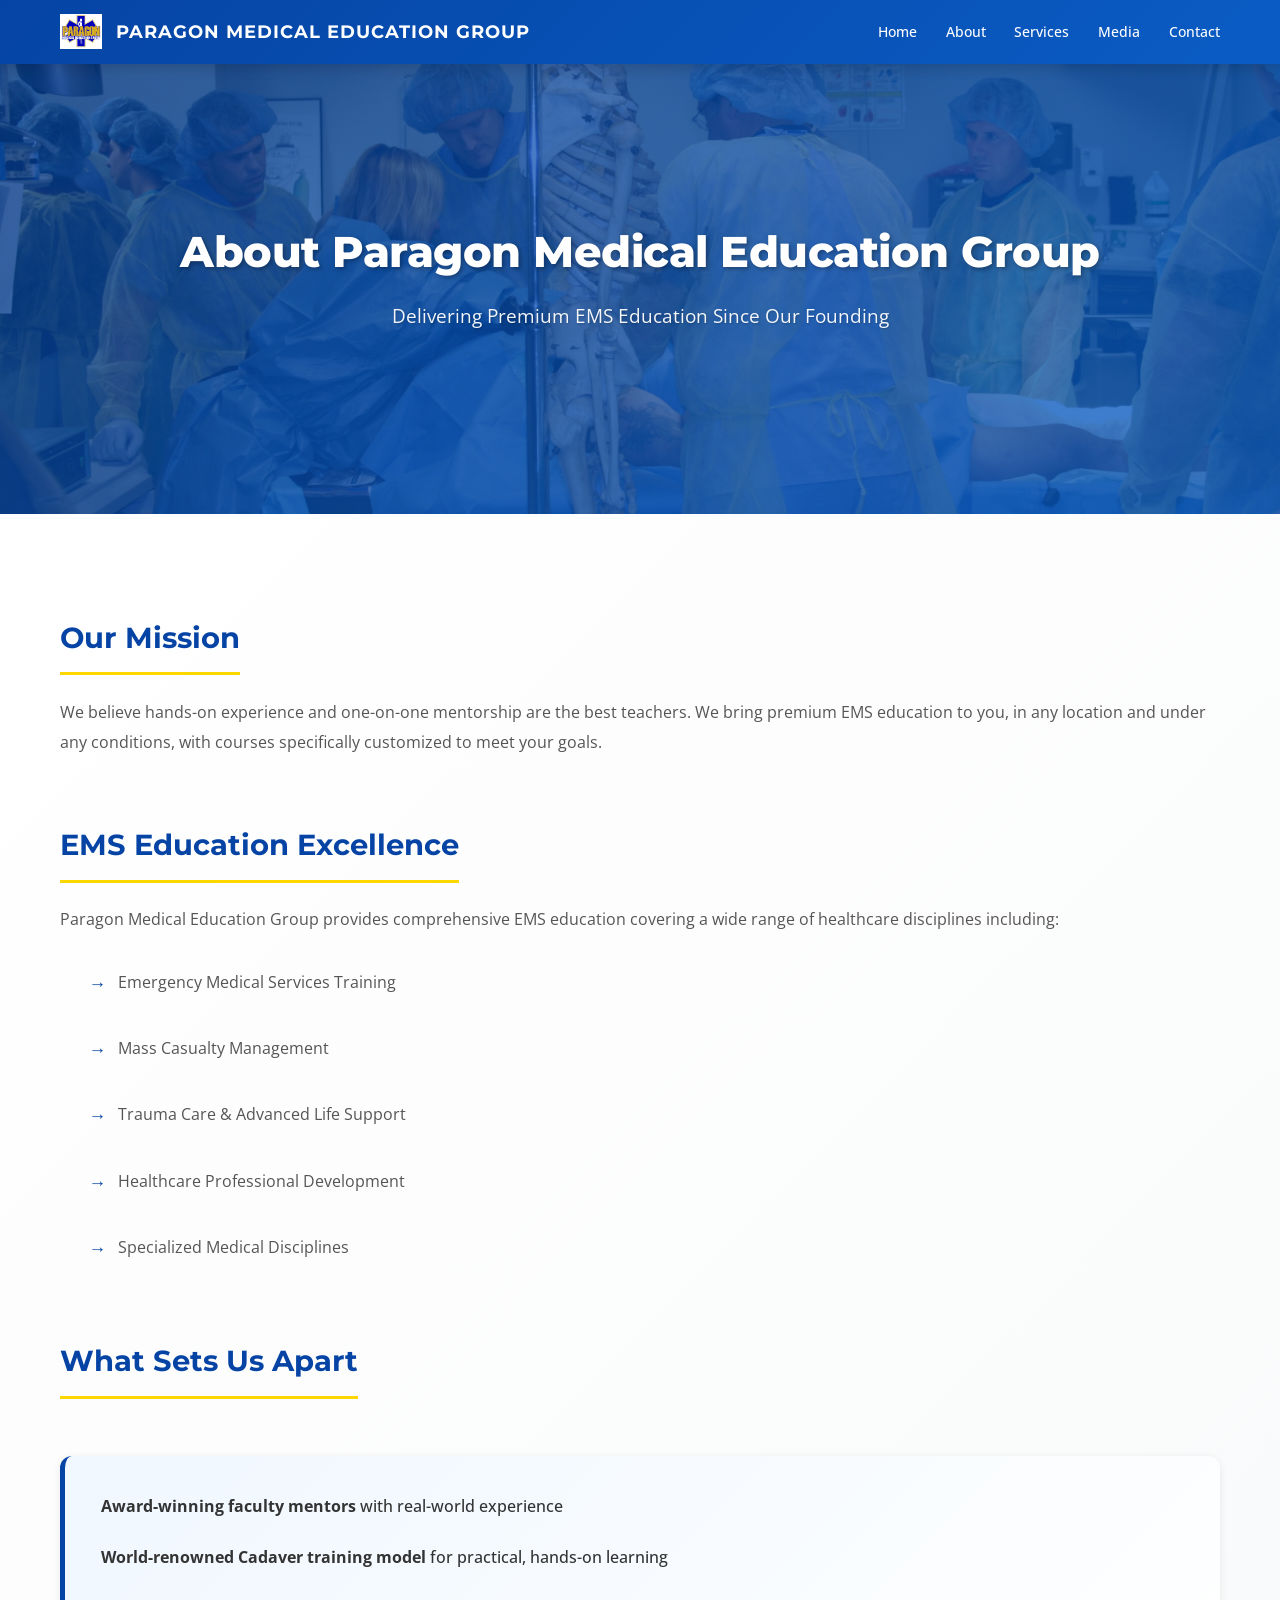
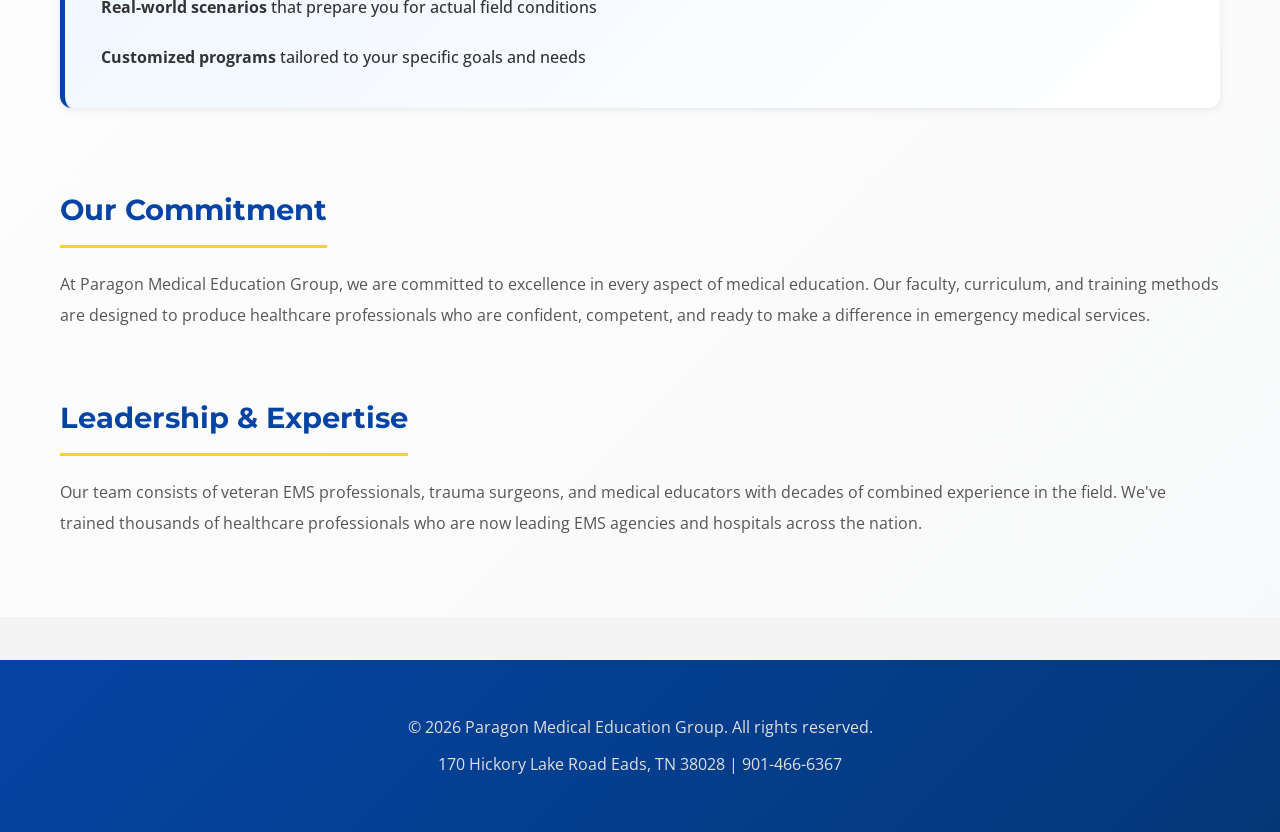
==== commit f97359ed: "Remove 'Research' link from about.html Removed the 'Research' link from the navigation menu." ====
--- a/about.html
+++ b/about.html
@@ -19,7 +19,6 @@
                     <li><a href="about.html">About</a></li>
                     <li><a href="services.html">Services</a></li>
                     <li><a href="media.html">Media</a></li>
-                    <li><a href="research.html">Research</a></li>
                     <li><a href="contact.html">Contact</a></li>
                 </ul>
             </div>
--- a/css/style.css
+++ b/css/style.css
@@ -23,7 +23,7 @@
 .navbar {
     background: linear-gradient(135deg, #0544A4 0%, #0a5cc4 100%);
     color: white;
-    padding: 1rem 0;
+    padding: 0.9rem 0;
     box-shadow: 0 4px 12px rgba(0,0,0,0.15);
     position: sticky;
     top: 0;
@@ -36,9 +36,20 @@
     align-items: center;
 }
 
+.logo-section {
+    display: flex;
+    align-items: center;
+    gap: 0.9rem;
+}
+
+.logo-img {
+    height: 35px;
+    width: auto;
+}
+
 .logo {
     font-family: 'Montserrat', sans-serif;
-    font-size: 1.2rem;
+    font-size: 1.1rem;
     font-weight: 700;
     letter-spacing: 1px;
     color: white;
@@ -48,14 +59,14 @@
 .nav-links {
     display: flex;
     list-style: none;
-    gap: 2rem;
+    gap: 1.8rem;
 }
 
 .nav-links a {
     color: white;
     text-decoration: none;
     transition: all 0.3s ease;
-    font-size: 0.95rem;
+    font-size: 0.9rem;
     font-weight: 500;
     border-bottom: 2px solid transparent;
     padding-bottom: 2px;
@@ -71,22 +82,24 @@
     background-size: cover;
     background-position: center;
     position: relative;
-    min-height: 500px;
+    min-height: 450px;
     display: flex;
     align-items: center;
+    width: 100%;
 }
 
 .hero-image {
     background-size: cover;
     background-position: center;
     position: relative;
-    min-height: 500px;
+    min-height: 450px;
+    width: 100%;
 }
 
 .hero-overlay {
     background: linear-gradient(135deg, rgba(5, 68, 164, 0.7) 0%, rgba(10, 92, 196, 0.8) 100%);
-    padding: 5rem 0;
-    min-height: 500px;
+    padding: 4.5rem 0;
+    min-height: 450px;
     display: flex;
     align-items: center;
 }
@@ -97,8 +110,8 @@
 
 .hero h1 {
     font-family: 'Montserrat', sans-serif;
-    font-size: 3rem;
-    margin-bottom: 1rem;
+    font-size: 2.7rem;
+    margin-bottom: 0.9rem;
     font-weight: 800;
     color: white;
     text-shadow: 2px 2px 4px rgba(0,0,0,0.3);
@@ -106,8 +119,8 @@
 }
 
 .hero p {
-    font-size: 1.3rem;
-    margin-bottom: 2rem;
+    font-size: 1.2rem;
+    margin-bottom: 1.8rem;
     color: white;
     opacity: 0.95;
     text-shadow: 1px 1px 2px rgba(0,0,0,0.2);
@@ -116,7 +129,7 @@
 /* Buttons */
 .btn {
     display: inline-block;
-    padding: 14px 35px;
+    padding: 12px 31px;
     text-decoration: none;
     border-radius: 6px;
     transition: all 0.3s ease;
@@ -126,7 +139,7 @@
     font-family: 'Montserrat', sans-serif;
     text-transform: uppercase;
     letter-spacing: 0.5px;
-    font-size: 0.95rem;
+    font-size: 0.9rem;
 }
 
 .btn-primary {
@@ -148,14 +161,14 @@
 
 .content {
     background: linear-gradient(135deg, #ffffff 0%, #f8f9fa 100%);
-    padding: 4rem 0;
+    padding: 3.6rem 0;
     margin: 0;
 }
 
 .content h1 {
     color: #0544A4;
-    margin-bottom: 1.5rem;
-    font-size: 2.5rem;
+    margin-bottom: 1.35rem;
+    font-size: 2.3rem;
     font-family: 'Montserrat', sans-serif;
     font-weight: 800;
     letter-spacing: -0.5px;
@@ -163,39 +176,39 @@
 
 .content h2 {
     color: #0544A4;
-    margin-top: 3rem;
-    margin-bottom: 1.5rem;
-    font-size: 2rem;
+    margin-top: 2.7rem;
+    margin-bottom: 1.35rem;
+    font-size: 1.8rem;
     font-family: 'Montserrat', sans-serif;
     font-weight: 700;
     border-bottom: 3px solid #ffd700;
-    padding-bottom: 0.8rem;
+    padding-bottom: 0.72rem;
     display: inline-block;
 }
 
 .content h3 {
     color: #0a5cc4;
-    margin-top: 1.5rem;
-    margin-bottom: 1rem;
-    font-size: 1.4rem;
+    margin-top: 1.35rem;
+    margin-bottom: 0.9rem;
+    font-size: 1.3rem;
     font-family: 'Montserrat', sans-serif;
     font-weight: 600;
 }
 
 .content p {
-    margin-bottom: 1.5rem;
+    margin-bottom: 1.35rem;
     color: #555;
     line-height: 1.9;
-    font-size: 1.05rem;
+    font-size: 1rem;
 }
 
 .content ul {
-    margin-left: 2rem;
-    margin-bottom: 1.5rem;
+    margin-left: 1.8rem;
+    margin-bottom: 1.35rem;
 }
 
 .content ul li {
-    margin-bottom: 1rem;
+    margin-bottom: 0.9rem;
     color: #555;
     line-height: 1.8;
 }
@@ -204,13 +217,13 @@
 .features {
     display: grid;
     grid-template-columns: repeat(auto-fit, minmax(300px, 1fr));
-    gap: 2.5rem;
-    margin: 3rem 0;
+    gap: 2.25rem;
+    margin: 2.7rem 0;
 }
 
 .feature-card {
     background: linear-gradient(135deg, #ffffff 0%, #f0f7ff 100%);
-    padding: 2.5rem;
+    padding: 2.25rem;
     border-radius: 12px;
     border-left: 5px solid #0544A4;
     transition: all 0.3s ease;
@@ -224,26 +237,26 @@
 
 .feature-card h3 {
     color: #0544A4;
-    margin-bottom: 1rem;
+    margin-bottom: 0.9rem;
     margin-top: 0;
 }
 
 .feature-card p {
     color: #666;
-    font-size: 1rem;
+    font-size: 0.95rem;
 }
 
 /* Services Grid */
 .services-grid {
     display: grid;
     grid-template-columns: repeat(auto-fit, minmax(320px, 1fr));
-    gap: 2.5rem;
-    margin: 3rem 0;
+    gap: 2.25rem;
+    margin: 2.7rem 0;
 }
 
 .service-card {
     background: linear-gradient(135deg, #ffffff 0%, #f0f7ff 100%);
-    padding: 2rem;
+    padding: 1.8rem;
     border-radius: 12px;
     border-top: 5px solid #0544A4;
     transition: all 0.3s ease;
@@ -259,21 +272,21 @@
 
 .service-card h3 {
     color: #0544A4;
-    margin-bottom: 1rem;
+    margin-bottom: 0.9rem;
     margin-top: 0;
 }
 
 .service-card p {
     color: #666;
-    font-size: 0.95rem;
+    font-size: 0.9rem;
 }
 
 .service-image {
     width: 100%;
-    height: 200px;
+    height: 180px;
     object-fit: cover;
     border-radius: 8px;
-    margin-bottom: 1rem;
+    margin-bottom: 0.9rem;
 }
 
 /* Lists */
@@ -282,12 +295,12 @@
     margin-left: 0;
     display: grid;
     grid-template-columns: repeat(auto-fit, minmax(250px, 1fr));
-    gap: 1rem;
-    margin: 2rem 0;
+    gap: 0.9rem;
+    margin: 1.8rem 0;
 }
 
 .focus-list li {
-    padding: 1.2rem;
+    padding: 1.08rem;
     background: linear-gradient(135deg, #f0f7ff 0%, #ffffff 100%);
     border-left: 4px solid #0544A4;
     border-radius: 6px;
@@ -299,20 +312,20 @@
     content: "✓";
     color: #ffd700;
     font-weight: bold;
-    margin-right: 0.8rem;
-    font-size: 1.3rem;
+    margin-right: 0.72rem;
+    font-size: 1.2rem;
 }
 
 /* Specialty List */
 .specialty-list {
     list-style: none;
     margin-left: 0;
-    margin: 1.5rem 0;
+    margin: 1.35rem 0;
 }
 
 .specialty-list li {
-    padding: 0.8rem 0;
-    padding-left: 2rem;
+    padding: 0.72rem 0;
+    padding-left: 1.8rem;
     position: relative;
     color: #555;
 }
@@ -323,8 +336,350 @@
     left: 0;
     color: #0544A4;
     font-weight: bold;
-    font-size: 1.2rem;
+    font-size: 1.1rem;
 }
 
 /* Help List */
 .help-list {
+    list-style: none;
+    margin-left: 0;
+}
+
+.help-list li {
+    padding: 0.72rem 0;
+    padding-left: 1.8rem;
+    position: relative;
+    color: #555;
+}
+
+.help-list li:before {
+    content: "→";
+    position: absolute;
+    left: 0;
+    color: #0544A4;
+    font-weight: bold;
+}
+
+/* Highlight List */
+.highlight-list {
+    list-style: none;
+    margin-left: 0;
+    margin: 1.8rem 0;
+}
+
+.highlight-list li {
+    padding: 0.9rem 1.35rem;
+    margin-bottom: 0.72rem;
+    background: linear-gradient(135deg, #f0f7ff 0%, #ffffff 100%);
+    border-left: 4px solid #0544A4;
+    color: #555;
+    border-radius: 6px;
+}
+
+.highlight-list li:before {
+    content: "✓";
+    color: #ffd700;
+    font-weight: bold;
+    margin-right: 0.72rem;
+    font-size: 1.1rem;
+}
+
+/* Highlight Box */
+.highlight-box {
+    background: linear-gradient(135deg, #f0f7ff 0%, #ffffff 100%);
+    padding: 2.25rem;
+    border-radius: 12px;
+    border-left: 5px solid #0544A4;
+    margin: 2.25rem 0;
+    box-shadow: 0 2px 8px rgba(0,0,0,0.08);
+}
+
+.highlight-box p {
+    margin-bottom: 1.35rem;
+    color: #333;
+    font-weight: 500;
+    line-height: 1.8;
+}
+
+.highlight-box p:last-child {
+    margin-bottom: 0;
+}
+
+/* Contact Info */
+.contact-info {
+    display: grid;
+    grid-template-columns: repeat(auto-fit, minmax(280px, 1fr));
+    gap: 1.8rem;
+    margin: 2.25rem 0;
+}
+
+.contact-card {
+    background: linear-gradient(135deg, #f0f7ff 0%, #ffffff 100%);
+    padding: 2.25rem;
+    border-radius: 12px;
+    border-left: 5px solid #0544A4;
+    text-align: center;
+    box-shadow: 0 2px 8px rgba(0,0,0,0.08);
+    transition: all 0.3s ease;
+}
+
+.contact-card:hover {
+    transform: translateY(-5px);
+    box-shadow: 0 8px 20px rgba(5, 68, 164, 0.15);
+}
+
+.contact-card h3 {
+    color: #0544A4;
+    margin-bottom: 0.9rem;
+    margin-top: 0;
+}
+
+.contact-card a {
+    color: #0544A4;
+    text-decoration: none;
+    font-weight: 600;
+    transition: all 0.3s ease;
+}
+
+.contact-card a:hover {
+    color: #ffd700;
+    text-decoration: underline;
+}
+
+/* Contact Methods */
+.contact-methods {
+    background: linear-gradient(135deg, #f0f7ff 0%, #ffffff 100%);
+    padding: 2.25rem;
+    border-radius: 12px;
+    border-left: 5px solid #0544A4;
+    margin: 2.25rem 0;
+    box-shadow: 0 2px 8px rgba(0,0,0,0.08);
+}
+
+.contact-methods a {
+    color: #0544A4;
+    text-decoration: none;
+    font-weight: 600;
+    transition: all 0.3s ease;
+}
+
+.contact-methods a:hover {
+    color: #ffd700;
+    text-decoration: underline;
+}
+
+/* Resources Grid */
+.resources-grid {
+    display: grid;
+    grid-template-columns: repeat(auto-fit, minmax(280px, 1fr));
+    gap: 1.8rem;
+    margin: 2.25rem 0;
+}
+
+.resource-card {
+    background: linear-gradient(135deg, #f0f7ff 0%, #ffffff 100%);
+    padding: 2.25rem;
+    border-radius: 12px;
+    border-top: 5px solid #0544A4;
+    box-shadow: 0 2px 8px rgba(0,0,0,0.08);
+    transition: all 0.3s ease;
+}
+
+.resource-card:hover {
+    transform: translateY(-5px);
+    box-shadow: 0 8px 20px rgba(5, 68, 164, 0.15);
+}
+
+.resource-card h3 {
+    color: #0544A4;
+    margin-bottom: 0.9rem;
+    margin-top: 0;
+}
+
+.resource-card p {
+    color: #666;
+}
+
+/* Tagline */
+.tagline {
+    background: linear-gradient(135deg, #ffd700 0%, #ffed4e 100%);
+    padding: 1.8rem;
+    border-radius: 12px;
+    margin: 2.7rem 0;
+    color: #0544A4;
+    font-size: 1.1rem;
+    text-align: center;
+    font-weight: 600;
+    box-shadow: 0 4px 15px rgba(255, 215, 0, 0.3);
+}
+
+/* Podcast Feed */
+.podcast-feed {
+    background: linear-gradient(135deg, #f8f9fa 0%, #f0f7ff 100%);
+    padding: 2.25rem;
+    border-radius: 12px;
+    margin: 2.25rem 0;
+    border-left: 5px solid #0544A4;
+}
+
+.podcast-episode {
+    background: white;
+    padding: 1.8rem;
+    margin-bottom: 1.35rem;
+    border-left: 4px solid #0544A4;
+    border-radius: 8px;
+    transition: all 0.3s ease;
+    box-shadow: 0 2px 8px rgba(0,0,0,0.08);
+}
+
+.podcast-episode:hover {
+    transform: translateX(5px);
+    box-shadow: 0 4px 12px rgba(5, 68, 164, 0.15);
+}
+
+.podcast-episode h3 {
+    color: #0544A4;
+    margin-bottom: 0.45rem;
+    margin-top: 0;
+    font-size: 1.1rem;
+}
+
+.podcast-episode p {
+    margin: 0.45rem 0;
+    font-size: 0.9rem;
+    color: #666;
+}
+
+.podcast-episode a {
+    display: inline-block;
+    margin-top: 0.9rem;
+    padding: 0.63rem 1.08rem;
+    background: linear-gradient(135deg, #0544A4 0%, #0a5cc4 100%);
+    color: white;
+    text-decoration: none;
+    border-radius: 6px;
+    font-weight: 600;
+    font-size: 0.85rem;
+    transition: all 0.3s ease;
+}
+
+.podcast-episode a:hover {
+    transform: translateY(-2px);
+    box-shadow: 0 4px 12px rgba(5, 68, 164, 0.3);
+}
+
+.podcast-logo {
+    text-align: center;
+    margin: 2.25rem 0;
+}
+
+.podcast-logo img {
+    max-width: 180px;
+    height: auto;
+    border-radius: 8px;
+    box-shadow: 0 4px 12px rgba(0,0,0,0.1);
+}
+
+.rss-feed-box {
+    background: linear-gradient(135deg, #f0f7ff 0%, #ffffff 100%);
+    padding: 1.8rem;
+    border-radius: 8px;
+    margin: 1.8rem 0;
+    border-left: 4px solid #0544A4;
+}
+
+.rss-feed-box h4 {
+    color: #0544A4;
+    margin-bottom: 0.9rem;
+    font-size: 1rem;
+}
+
+.rss-feed-box a {
+    display: inline-block;
+    padding: 0.63rem 1.08rem;
+    background: linear-gradient(135deg, #0544A4 0%, #0a5cc4 100%);
+    color: white;
+    text-decoration: none;
+    border-radius: 6px;
+    font-weight: 600;
+    font-size: 0.85rem;
+    transition: all 0.3s ease;
+}
+
+.rss-feed-box a:hover {
+    transform: translateY(-2px);
+    box-shadow: 0 4px 12px rgba(5, 68, 164, 0.3);
+}
+
+/* Footer */
+footer {
+    background: linear-gradient(135deg, #0544A4 0%, #033878 100%);
+    color: white;
+    text-align: center;
+    padding: 2.7rem 0;
+    margin-top: 2.7rem;
+}
+
+footer p {
+    margin: 0.72rem 0;
+    color: #e0e0e0;
+    font-weight: 400;
+}
+
+/* Responsive Design */
+@media (max-width: 768px) {
+    .navbar .container {
+        flex-direction: column;
+        gap: 1.35rem;
+    }
+
+    .nav-links {
+        flex-direction: column;
+        gap: 0.72rem;
+        text-align: center;
+    }
+
+    .hero h1 {
+        font-size: 1.8rem;
+    }
+
+    .hero p {
+        font-size: 0.9rem;
+    }
+
+    .content h2 {
+        font-size: 1.35rem;
+    }
+
+    .content h1 {
+        font-size: 1.6rem;
+    }
+
+    .features, .services-grid, .resources-grid, .contact-info {
+        grid-template-columns: 1fr;
+    }
+
+    .btn {
+        padding: 10px 25px;
+        font-size: 0.8rem;
+    }
+
+    .focus-list {
+        grid-template-columns: 1fr;
+    }
+}
+
+@media (max-width: 480px) {
+    .hero h1 {
+        font-size: 1.35rem;
+    }
+
+    .content h2 {
+        font-size: 1.15rem;
+    }
+
+    .nav-links {
+        gap: 0.45rem;
+        font-size: 0.76rem;
+    }
+}
